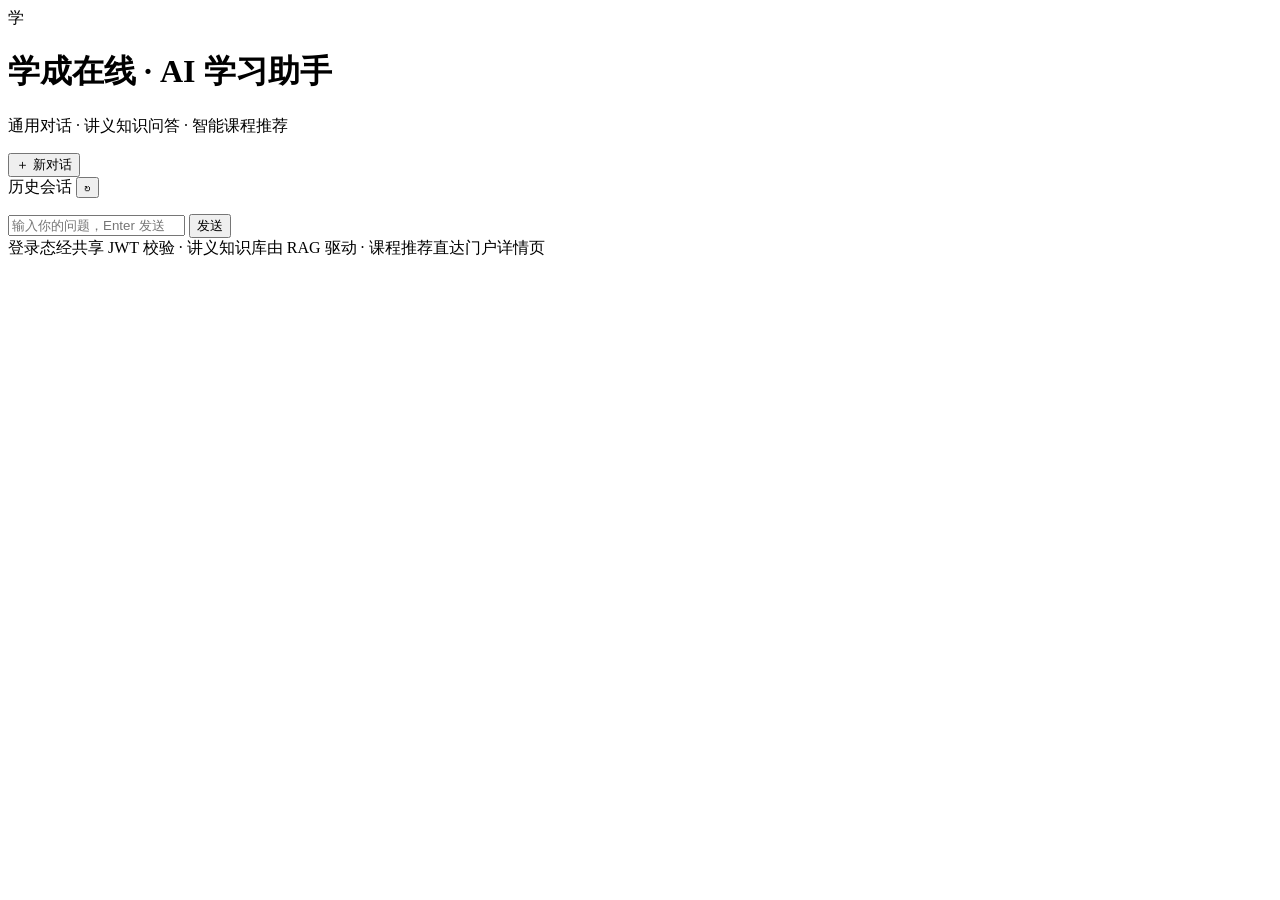
==== xuecheng-plus-agent/app/static/index.html @ 54f6aa1f "学成在线课程平台 + AI学习助手" ====
<!DOCTYPE html>
<html lang="zh-CN">
<head>
  <meta charset="UTF-8" />
  <meta name="viewport" content="width=device-width, initial-scale=1.0" />
  <title>学成在线 · AI 学习助手</title>
  <link rel="stylesheet" href="/style.css" />
</head>
<body>
  <div class="app">
    <header class="topbar">
      <div class="brand">
        <span class="logo">学</span>
        <div>
          <h1>学成在线 · AI 学习助手</h1>
          <p class="subtitle">通用对话 · 讲义知识问答 · 智能课程推荐</p>
        </div>
      </div>
      <div class="topbar-actions">
        <button id="btn-new" class="btn btn-ghost" title="开启新对话">＋ 新对话</button>
      </div>
    </header>

    <main class="chat-wrap">
      <aside id="session-sidebar" class="session-sidebar">
        <div class="sidebar-head">
          <span>历史会话</span>
          <button id="btn-refresh" class="btn btn-ghost btn-sm" title="刷新列表">↻</button>
        </div>
        <ul id="session-list" class="session-list"></ul>
      </aside>
      <div class="chat-main">
        <div id="chat" class="chat"></div>
        <form id="chat-form" class="input-bar">
          <input id="input" type="text" placeholder="输入你的问题，Enter 发送" autocomplete="off" />
          <button type="submit" class="btn btn-primary" id="btn-send">发送</button>
        </form>
      </div>
    </main>

    <footer class="footer">
      登录态经共享 JWT 校验 · 讲义知识库由 RAG 驱动 · 课程推荐直达门户详情页
    </footer>
  </div>

  <script src="/app.js"></script>
</body>
</html>
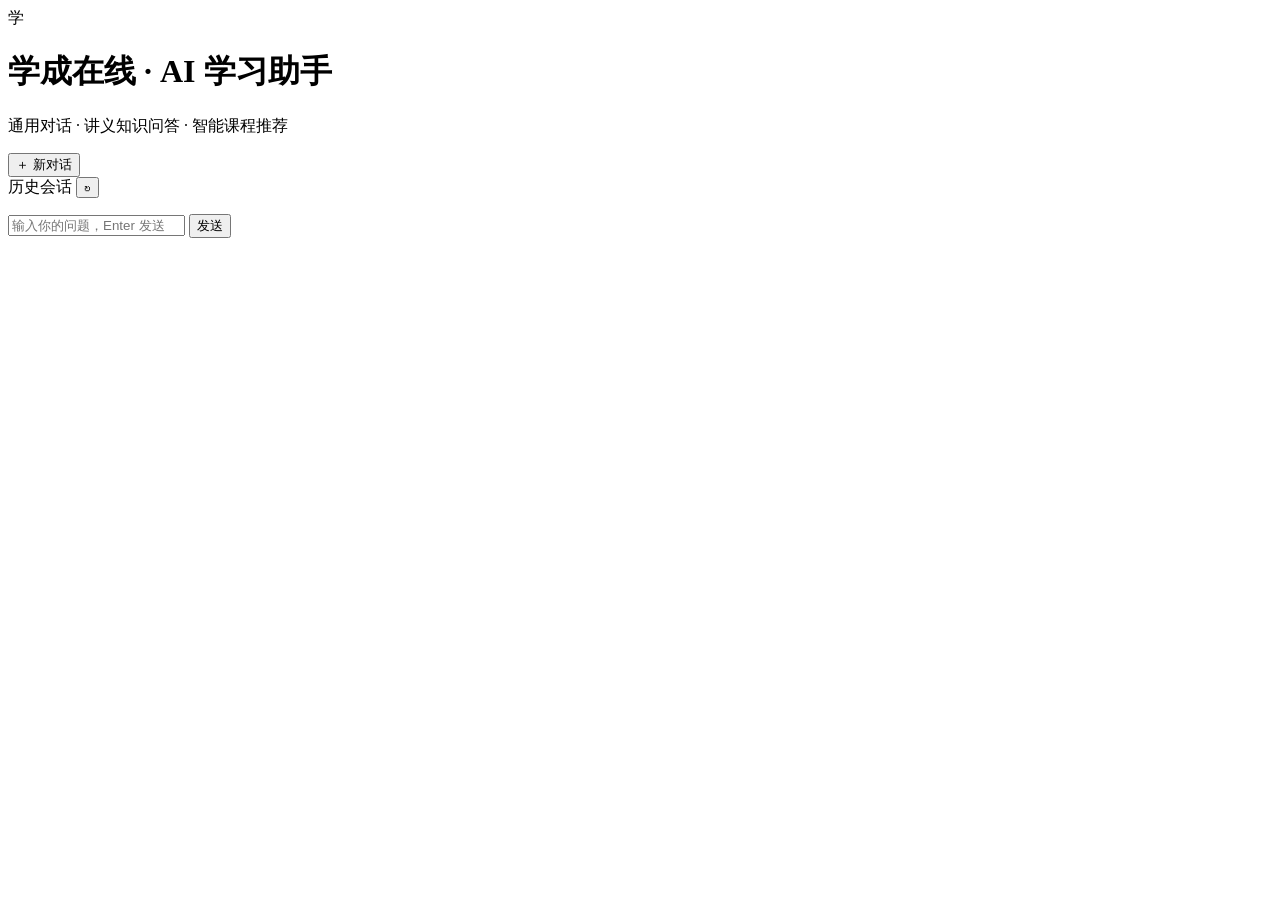
==== commit 5ce1ca30: "style(chat): 移除页面底部说明文案(footer)" ====
--- a/xuecheng-plus-agent/app/static/index.html
+++ b/xuecheng-plus-agent/app/static/index.html
@@ -37,10 +37,6 @@
         </form>
       </div>
     </main>
-
-    <footer class="footer">
-      登录态经共享 JWT 校验 · 讲义知识库由 RAG 驱动 · 课程推荐直达门户详情页
-    </footer>
   </div>
 
   <script src="/app.js"></script>
